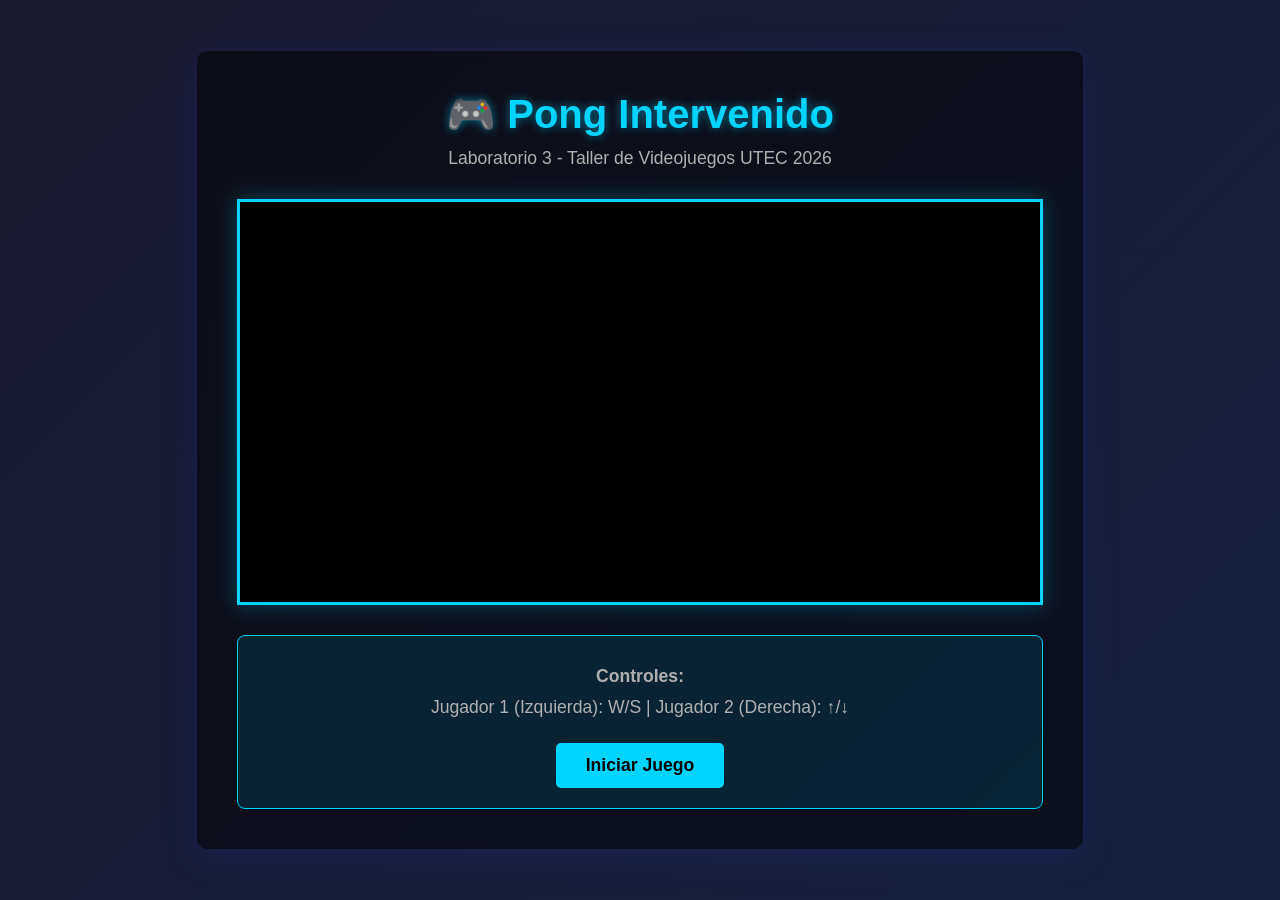
==== Laboratorio3_Juegos/index.html @ 20956521 "Lab juegos añadido" ====
<!DOCTYPE html>
<html lang="es">
<head>
    <meta charset="UTF-8">
    <meta name="viewport" content="width=device-width, initial-scale=1.0">
    <title>Pong Intervenido - Laboratorio 3</title>
    <link rel="stylesheet" href="styles.css">
</head>
<body>
    <div class="contenedor">
        <h1>🎮 Pong Intervenido</h1>
        <p>Laboratorio 3 - Taller de Videojuegos UTEC 2026</p>
        
        <canvas id="gameCanvas" width="800" height="400"></canvas>
        
        <div class="controles">
            <p><strong>Controles:</strong></p>
            <p>Jugador 1 (Izquierda): W/S | Jugador 2 (Derecha): ↑/↓</p>
            <button id="startBtn">Iniciar Juego</button>
        </div>
    </div>

    <script src="game.js"></script>
</body>
</html>
---- Laboratorio3_Juegos/styles.css ----
* {
    margin: 0;
    padding: 0;
    box-sizing: border-box;
}

body {
    font-family: 'Arial', sans-serif;
    background: linear-gradient(135deg, #1a1a2e 0%, #16213e 100%);
    color: #fff;
    display: flex;
    justify-content: center;
    align-items: center;
    min-height: 100vh;
    padding: 20px;
}

.contenedor {
    text-align: center;
    background: rgba(0, 0, 0, 0.5);
    padding: 40px;
    border-radius: 10px;
    box-shadow: 0 8px 32px rgba(31, 38, 135, 0.37);
    backdrop-filter: blur(4px);
}

h1 {
    font-size: 2.5em;
    margin-bottom: 10px;
    color: #00d4ff;
    text-shadow: 0 0 10px rgba(0, 212, 255, 0.5);
}

p {
    font-size: 1.1em;
    margin-bottom: 30px;
    color: #b0b0b0;
}

canvas {
    border: 3px solid #00d4ff;
    background: #000;
    display: block;
    margin: 0 auto 30px;
    cursor: none;
    box-shadow: 0 0 20px rgba(0, 212, 255, 0.3);
}

.controles {
    background: rgba(0, 212, 255, 0.1);
    padding: 20px;
    border-radius: 8px;
    margin-top: 20px;
    border: 1px solid #00d4ff;
}

.controles p {
    margin: 10px 0;
}

button {
    padding: 12px 30px;
    font-size: 1.1em;
    background: #00d4ff;
    border: none;
    border-radius: 5px;
    cursor: pointer;
    color: #000;
    font-weight: bold;
    margin-top: 15px;
    transition: all 0.3s ease;
}

button:hover {
    background: #00f5ff;
    transform: scale(1.05);
    box-shadow: 0 0 15px rgba(0, 212, 255, 0.8);
}

button:active {
    transform: scale(0.98);
}
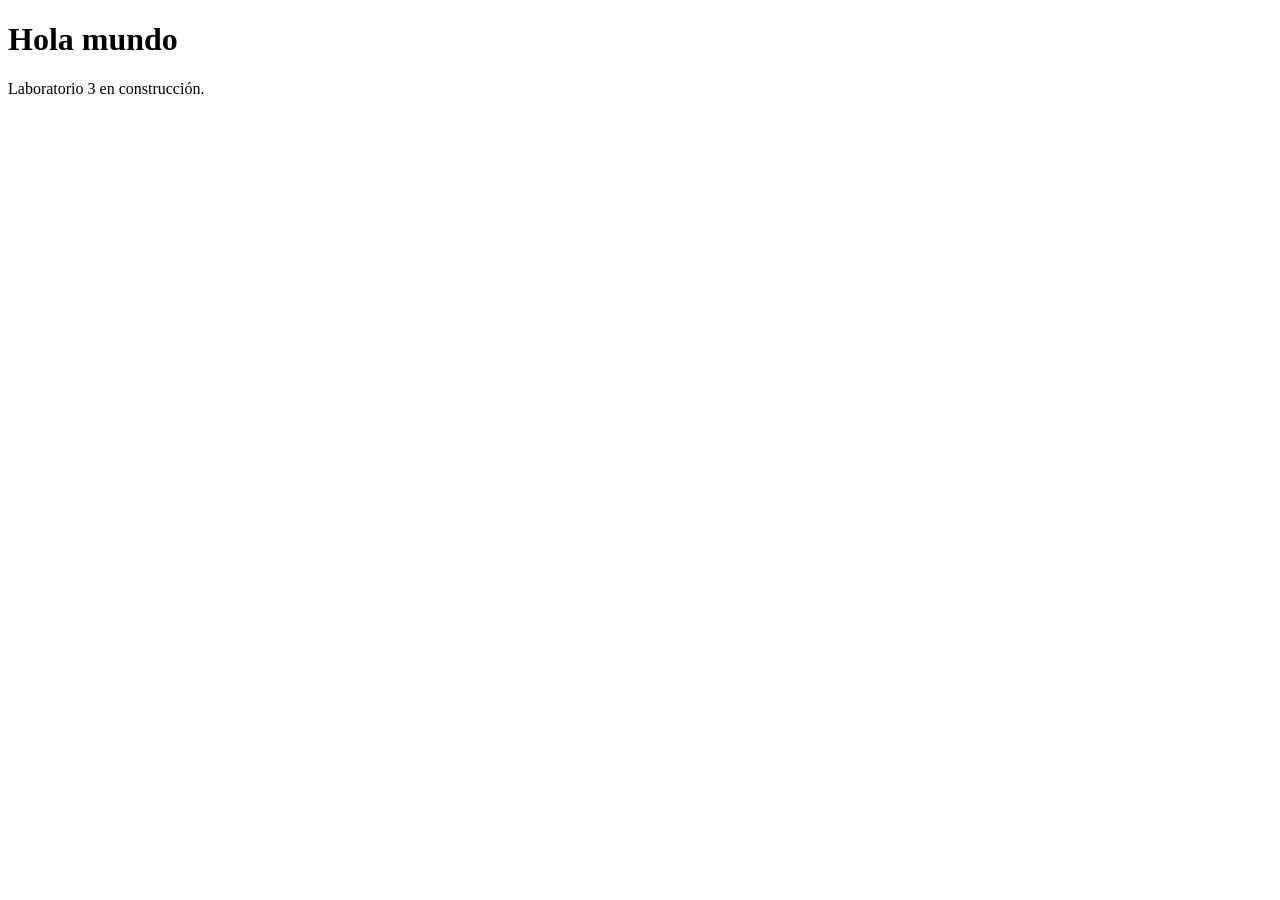
==== commit efbdebd6: "Update" ====
--- a/Laboratorio3_Juegos/index.html
+++ b/Laboratorio3_Juegos/index.html
@@ -3,23 +3,10 @@
 <head>
     <meta charset="UTF-8">
     <meta name="viewport" content="width=device-width, initial-scale=1.0">
-    <title>Pong Intervenido - Laboratorio 3</title>
-    <link rel="stylesheet" href="styles.css">
+    <title>Laboratorio 3 - En construcción</title>
 </head>
 <body>
-    <div class="contenedor">
-        <h1>🎮 Pong Intervenido</h1>
-        <p>Laboratorio 3 - Taller de Videojuegos UTEC 2026</p>
-        
-        <canvas id="gameCanvas" width="800" height="400"></canvas>
-        
-        <div class="controles">
-            <p><strong>Controles:</strong></p>
-            <p>Jugador 1 (Izquierda): W/S | Jugador 2 (Derecha): ↑/↓</p>
-            <button id="startBtn">Iniciar Juego</button>
-        </div>
-    </div>
-
-    <script src="game.js"></script>
+    <h1>Hola mundo</h1>
+    <p>Laboratorio 3 en construcción.</p>
 </body>
 </html>
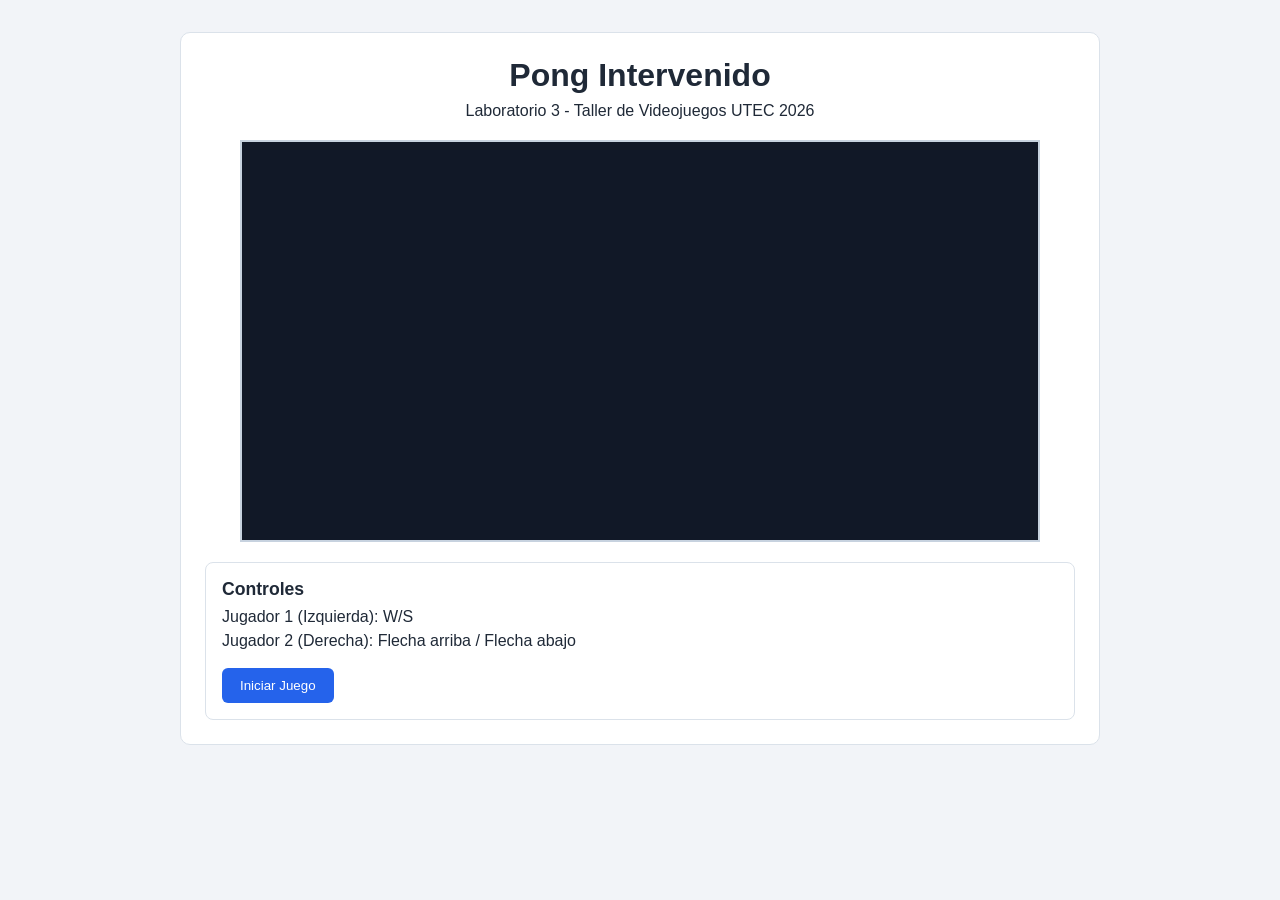
==== commit 4a488696: "INICIO : Estructura base del pong invertido" ====
--- a/Laboratorio3_Juegos/index.html
+++ b/Laboratorio3_Juegos/index.html
@@ -3,10 +3,28 @@
 <head>
     <meta charset="UTF-8">
     <meta name="viewport" content="width=device-width, initial-scale=1.0">
-    <title>Laboratorio 3 - En construcción</title>
+    <title>Laboratorio 3 - Pong Intervenido</title>
+    <link rel="stylesheet" href="styles.css">
 </head>
 <body>
-    <h1>Hola mundo</h1>
-    <p>Laboratorio 3 en construcción.</p>
+    <main class="contenedor">
+        <header class="encabezado">
+            <h1>Pong Intervenido</h1>
+            <p>Laboratorio 3 - Taller de Videojuegos UTEC 2026</p>
+        </header>
+
+        <section class="area-juego" aria-label="Area principal del juego">
+            <canvas id="gameCanvas" width="800" height="400"></canvas>
+        </section>
+
+        <section class="panel" aria-label="Panel de controles">
+            <h2>Controles</h2>
+            <p>Jugador 1 (Izquierda): W/S</p>
+            <p>Jugador 2 (Derecha): Flecha arriba / Flecha abajo</p>
+            <button id="startBtn" type="button">Iniciar Juego</button>
+        </section>
+    </main>
+
+    <script src="game.js"></script>
 </body>
 </html>
--- a/Laboratorio3_Juegos/styles.css
+++ b/Laboratorio3_Juegos/styles.css
@@ -0,0 +1,71 @@
+* {
+	box-sizing: border-box;
+}
+
+body {
+	margin: 0;
+	font-family: Arial, sans-serif;
+	background: #f2f4f8;
+	color: #1f2937;
+}
+
+.contenedor {
+	max-width: 920px;
+	margin: 32px auto;
+	padding: 24px;
+	background: #ffffff;
+	border-radius: 10px;
+	border: 1px solid #dbe2ea;
+}
+
+.encabezado {
+	text-align: center;
+	margin-bottom: 20px;
+}
+
+.encabezado h1 {
+	margin: 0 0 8px;
+}
+
+.encabezado p {
+	margin: 0;
+}
+
+.area-juego {
+	margin-bottom: 20px;
+}
+
+#gameCanvas {
+	width: 100%;
+	max-width: 800px;
+	height: auto;
+	display: block;
+	margin: 0 auto;
+	border: 2px solid #c7d2df;
+	background: #111827;
+}
+
+.panel {
+	border: 1px solid #dbe2ea;
+	border-radius: 8px;
+	padding: 16px;
+}
+
+.panel h2 {
+	margin: 0 0 8px;
+	font-size: 1.1rem;
+}
+
+.panel p {
+	margin: 6px 0;
+}
+
+#startBtn {
+	margin-top: 12px;
+	padding: 10px 18px;
+	border: 0;
+	border-radius: 6px;
+	background: #2563eb;
+	color: #ffffff;
+	cursor: pointer;
+}
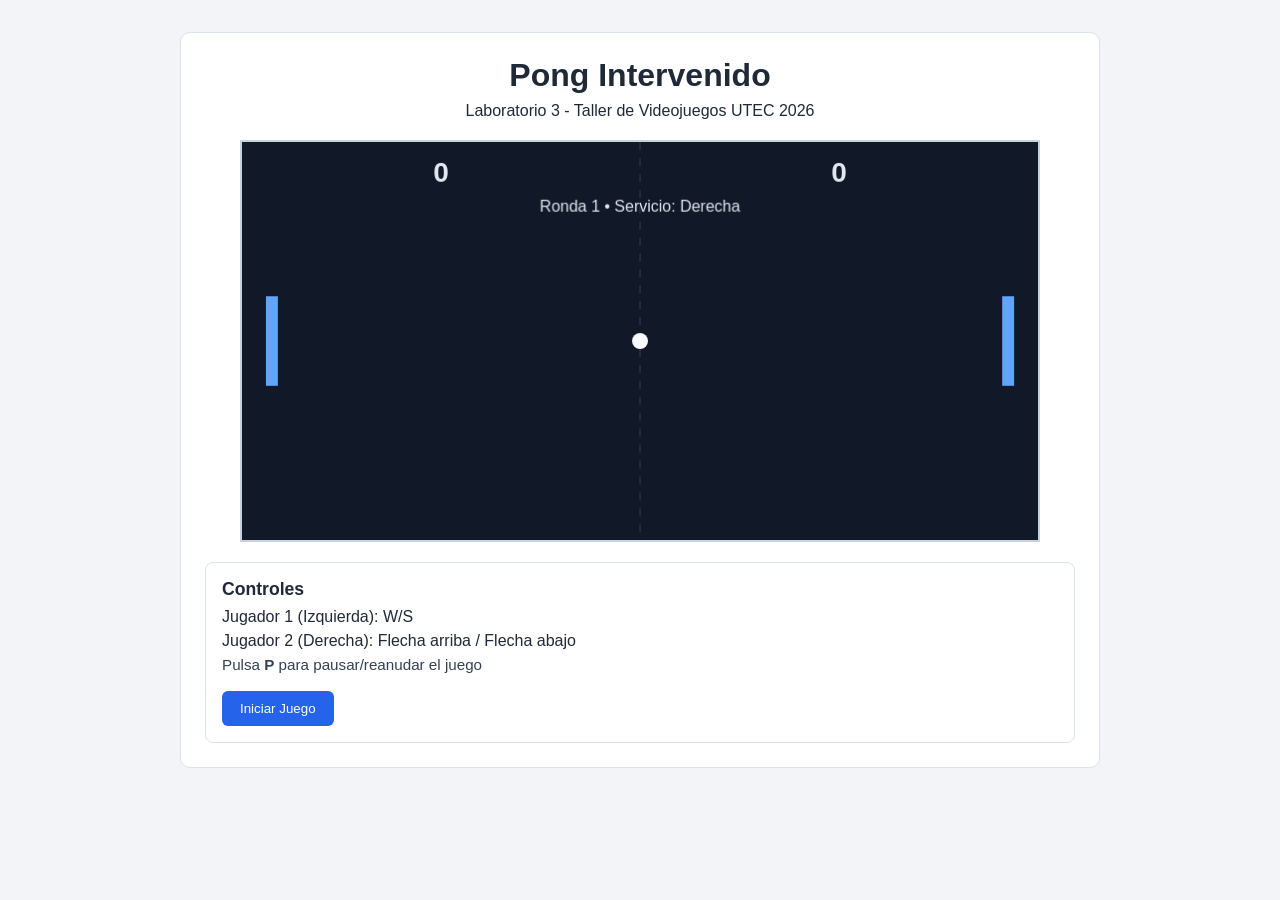
==== commit 300bae5b: "pausa con P y ayuda en interfaz" ====
--- a/Laboratorio3_Juegos/index.html
+++ b/Laboratorio3_Juegos/index.html
@@ -21,6 +21,7 @@
             <h2>Controles</h2>
             <p>Jugador 1 (Izquierda): W/S</p>
             <p>Jugador 2 (Derecha): Flecha arriba / Flecha abajo</p>
+            <p class="hint">Pulsa <strong>P</strong> para pausar/reanudar el juego</p>
             <button id="startBtn" type="button">Iniciar Juego</button>
         </section>
     </main>
--- a/Laboratorio3_Juegos/styles.css
+++ b/Laboratorio3_Juegos/styles.css
@@ -60,6 +60,12 @@
 	margin: 6px 0;
 }
 
+.hint {
+	margin-top: 8px;
+	font-size: 0.95rem;
+	color: #334155;
+}
+
 #startBtn {
 	margin-top: 12px;
 	padding: 10px 18px;
